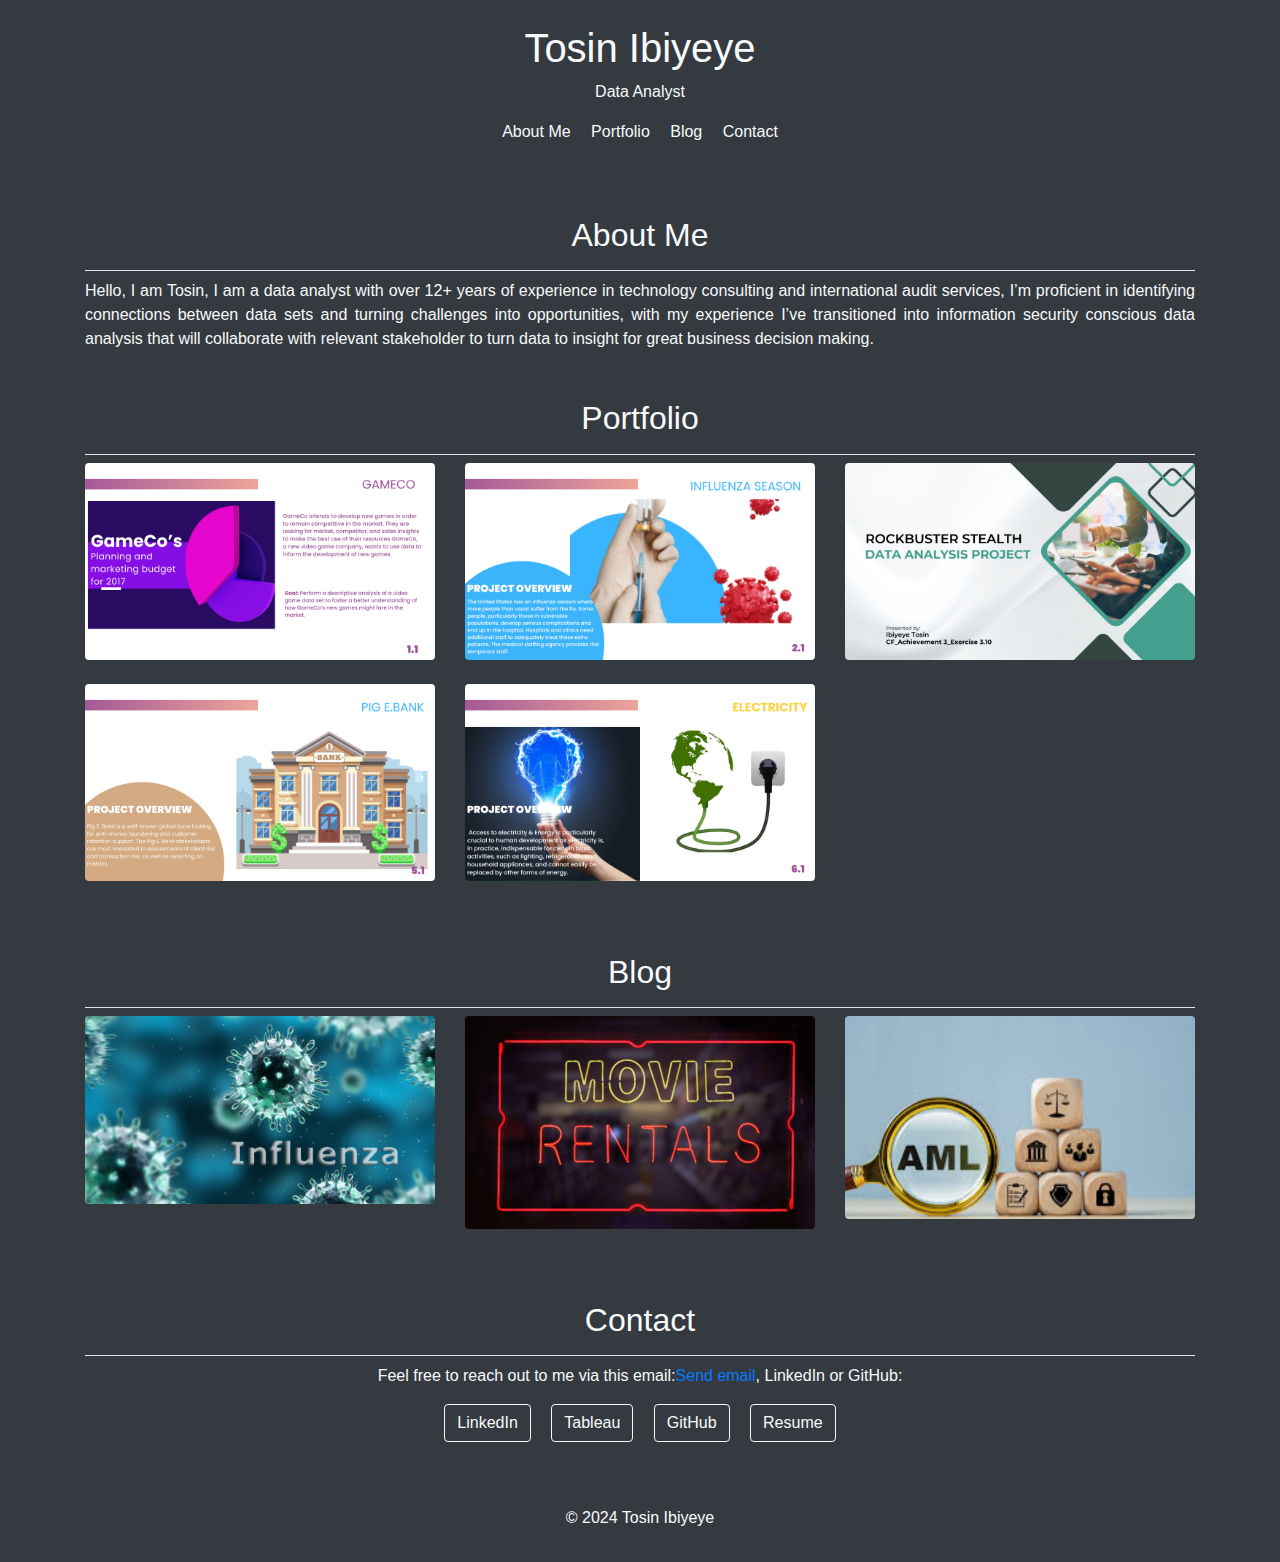
==== index.html @ 5a363a34 "update" ====
<!DOCTYPE html>
<html lang="en">
<head>
    <meta charset="UTF-8">
    <meta name="viewport" content="width=device-width, initial-scale=1.0">
    <link rel="stylesheet" href="styles.css">
    <link href="https://stackpath.bootstrapcdn.com/bootstrap/4.5.2/css/bootstrap.min.css" rel="stylesheet">
    <title>Tosin Ibiyeye - Data Analyst</title>
</head>
<body class="bg-dark text-light">
    <header class="bg-dark text-center py-4">
        <h1>Tosin Ibiyeye</h1>
        <p>Data Analyst</p>
        <nav>
            <a href="#about" class="text-light mx-2">About Me</a>
            <a href="#portfolio" class="text-light mx-2">Portfolio</a>
            <a href="#blog" class="text-light mx-2">Blog</a>
            <a href="#contact" class="text-light mx-2">Contact</a>
        </nav>
    </header>

    <div class="container my-5">
        <section id="about">
            <h2 class="section-title text-center border-bottom pb-3">About Me</h2>
            <p class="text-justify">Hello, I am Tosin, I am a data analyst with over 12+ years of experience in technology consulting and international audit services, I’m proficient in identifying connections between data sets and turning challenges into opportunities, with my experience I’ve transitioned into information security conscious data analysis that will collaborate with relevant stakeholder to turn data to insight for great business decision making.</p>
        </section>

        <section id="portfolio" class="my-5">
            <h2 class="section-title text-center border-bottom pb-3">Portfolio</h2>
            <div class="row">
                <!-- Add your portfolio images here -->
                <div class="col-md-4 mb-4">
                    <a href="https://github.com/Tosinibiyeye/GameCo-/blob/main/final_presentation_slide/CF_Project_Portfolio_Exercise%205.8_Ibiyeye_Tosin%20(4).pdf" target="_blank">
                        <img src="img/GAMECO.png" class="img-fluid rounded zoomable" alt="Portfolio Image 2">
                    </a>
                </div>
                <div class="col-md-4 mb-4">
                    <a href="https://github.com/Tosinibiyeye/Influenza_Season/blob/main/Final_Report_%20to_Client/CF_Project_Portfolio_Exercise%205.8_Ibiyeye_Tosin%20(3).pdf" target="_blank">
                        <img src="img/Influenza Season .png" class="img-fluid rounded zoomable" alt="Portfolio Image 3">
                    </a>
                </div>
                <div class="col-md-4 mb-4">
                    <a href="https://github.com/Tosinibiyeye/Rockbuster_Stealth/blob/main/Final_Report_%20to_Client/Presenting%20SQL%20Results_Ibiyeye%20Tosin_CF_Exercise_3.10.pdf" target="_blank">
                        <img src="img/1.jpg" class="img-fluid rounded zoomable" alt="Portfolio Image 1">
                    </a>
                </div>
                <div class="col-md-4 mb-4">
                    <a href="https://github.com/Tosinibiyeye/Pig.E_Bank_Money_Laundering_Model/blob/main/04_Sent%20to%20Client/Pig%20E.Bank_Ibiyeye_Tosin%20.pdf" target="_blank">
                        <img src="img/Pig E.Bank .png" class="img-fluid rounded zoomable" alt="Portfolio Image 5">
                    </a>
                </div>
                <div class="col-md-4 mb-4">
                    <a href="https://github.com/Tosinibiyeye/AcesstoElectricity/blob/main/4_Sent_to_client/Access_to%20Electricity_Ibiyeye_Tosin%20.pdf" target="_blank">
                        <img src="img/Electricity .png" class="img-fluid rounded zoomable" alt="Portfolio Image 6">
                    </a>
                    
                </div>
            </div>
        </section>

        <section id="blog" class="my-5">
            <h2 class="section-title text-center border-bottom pb-3">Blog</h2>
            <div class="row">
                <!-- Add your blog images here -->
                <div class="col-md-4 mb-4">
                    <a href="https://github.com/Tosinibiyeye/Influenza_Season/blob/main/README.md" target="_blank">
                        <img src="img/flu .png" class="img-fluid rounded zoomable" alt="Portfolio Image 3"></a>
                </div>
                <div class="col-md-4 mb-4">
                    <a href="https://github.com/Tosinibiyeye/Rockbuster_Stealth/blob/main/README.md" target="_blank">
                        <img src="img/movies rental .png" class="img-fluid rounded zoomable" alt="Portfolio Image 3"> </a>
                </div>
                <div class="col-md-4 mb-4">
                    <a href="https://github.com/Tosinibiyeye/Pig.E_Bank_Money_Laundering_Model/blob/main/README.md" target="_blank">
                        <img src="img/aml .png" class="img-fluid rounded zoomable" alt="Portfolio Image 3"></a>
                </div>
            </div>
        </section>

        <section id="contact" class="my-5">
            <h2 class="section-title text-center border-bottom pb-3">Contact</h2>
            <div class="text-center">
                <p>Feel free to reach out to me via this email:<a href="tosinibiyeye@gmail.com">Send email</a>, LinkedIn or GitHub:</p>
                <p>
                    <a href="https://www.linkedin.com/in/tosinibiyeye" target="_blank" class="btn btn-outline-light mx-2">LinkedIn</a>
                    <a href="https://public.tableau.com/app/profile/tosin.ibiyeye/vizzes" target="_blank" class="btn btn-outline-light mx-2">Tableau</a>
                    <a href="https://github.com/Tosinibiyeye" target="_blank" class="btn btn-outline-light mx-2">GitHub</a>
                    <a href="https://drive.google.com/file/d/1gVnqnaPZcZ-Ct9Z4pOPex_vePKIybKvU/view?usp=sharing" target="_blank" class="btn btn-outline-light mx-2">Resume</a>
                </p>
            </div>
        </section>
    </div>

    <footer class="bg-dark text-center py-3">
        <p>&copy; 2024 Tosin Ibiyeye</p>
    </footer>

    <script src="https://code.jquery.com/jquery-3.5.1.slim.min.js"></script>
    <script src="https://cdn.jsdelivr.net/npm/@popperjs/core@2.5.4/dist/umd/popper.min.js"></script>
    <script src="https://stackpath.bootstrapcdn.com/bootstrap/4.5.2/js/bootstrap.min.js"></script>
</body>
</html>
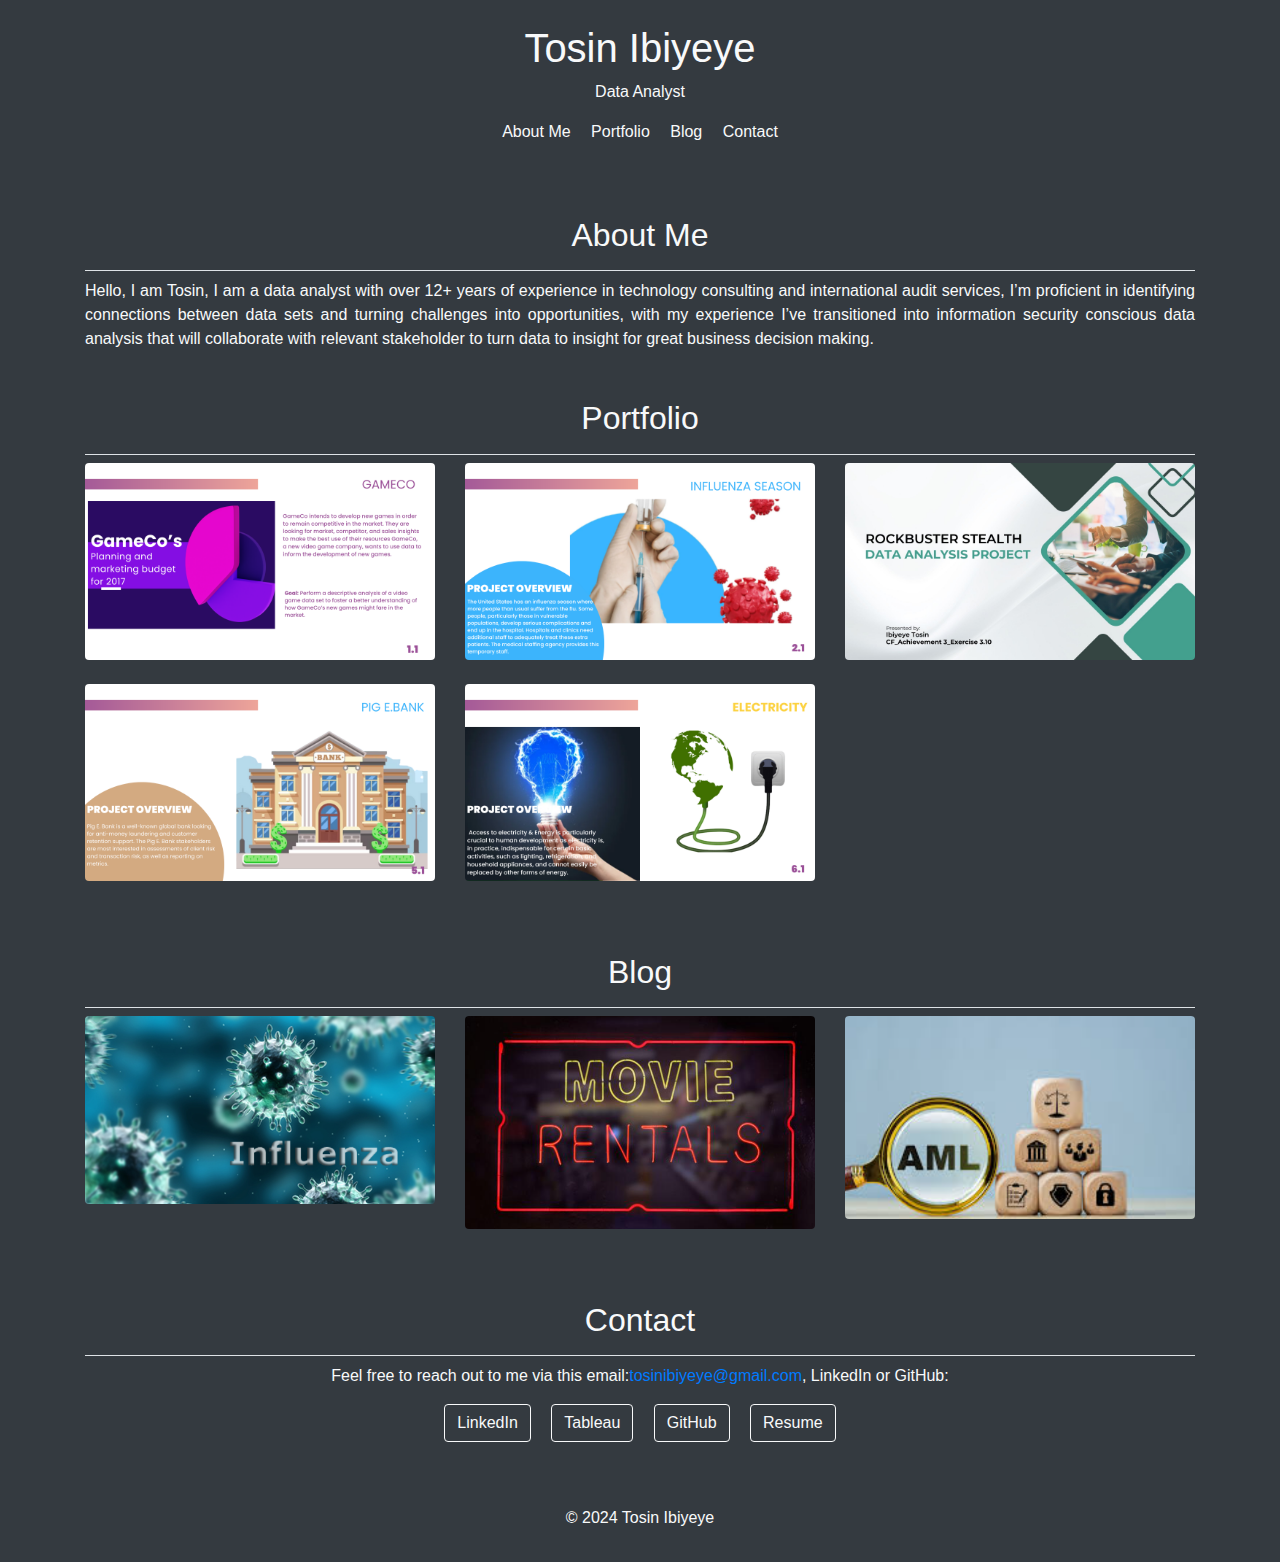
==== commit faea166b: "email update" ====
--- a/index.html
+++ b/index.html
@@ -80,7 +80,7 @@
         <section id="contact" class="my-5">
             <h2 class="section-title text-center border-bottom pb-3">Contact</h2>
             <div class="text-center">
-                <p>Feel free to reach out to me via this email:<a href="tosinibiyeye@gmail.com">Send email</a>, LinkedIn or GitHub:</p>
+                <p>Feel free to reach out to me via this email:<a href="tosinibiyeye@gmail.com">tosinibiyeye@gmail.com</a>, LinkedIn or GitHub:</p>
                 <p>
                     <a href="https://www.linkedin.com/in/tosinibiyeye" target="_blank" class="btn btn-outline-light mx-2">LinkedIn</a>
                     <a href="https://public.tableau.com/app/profile/tosin.ibiyeye/vizzes" target="_blank" class="btn btn-outline-light mx-2">Tableau</a>
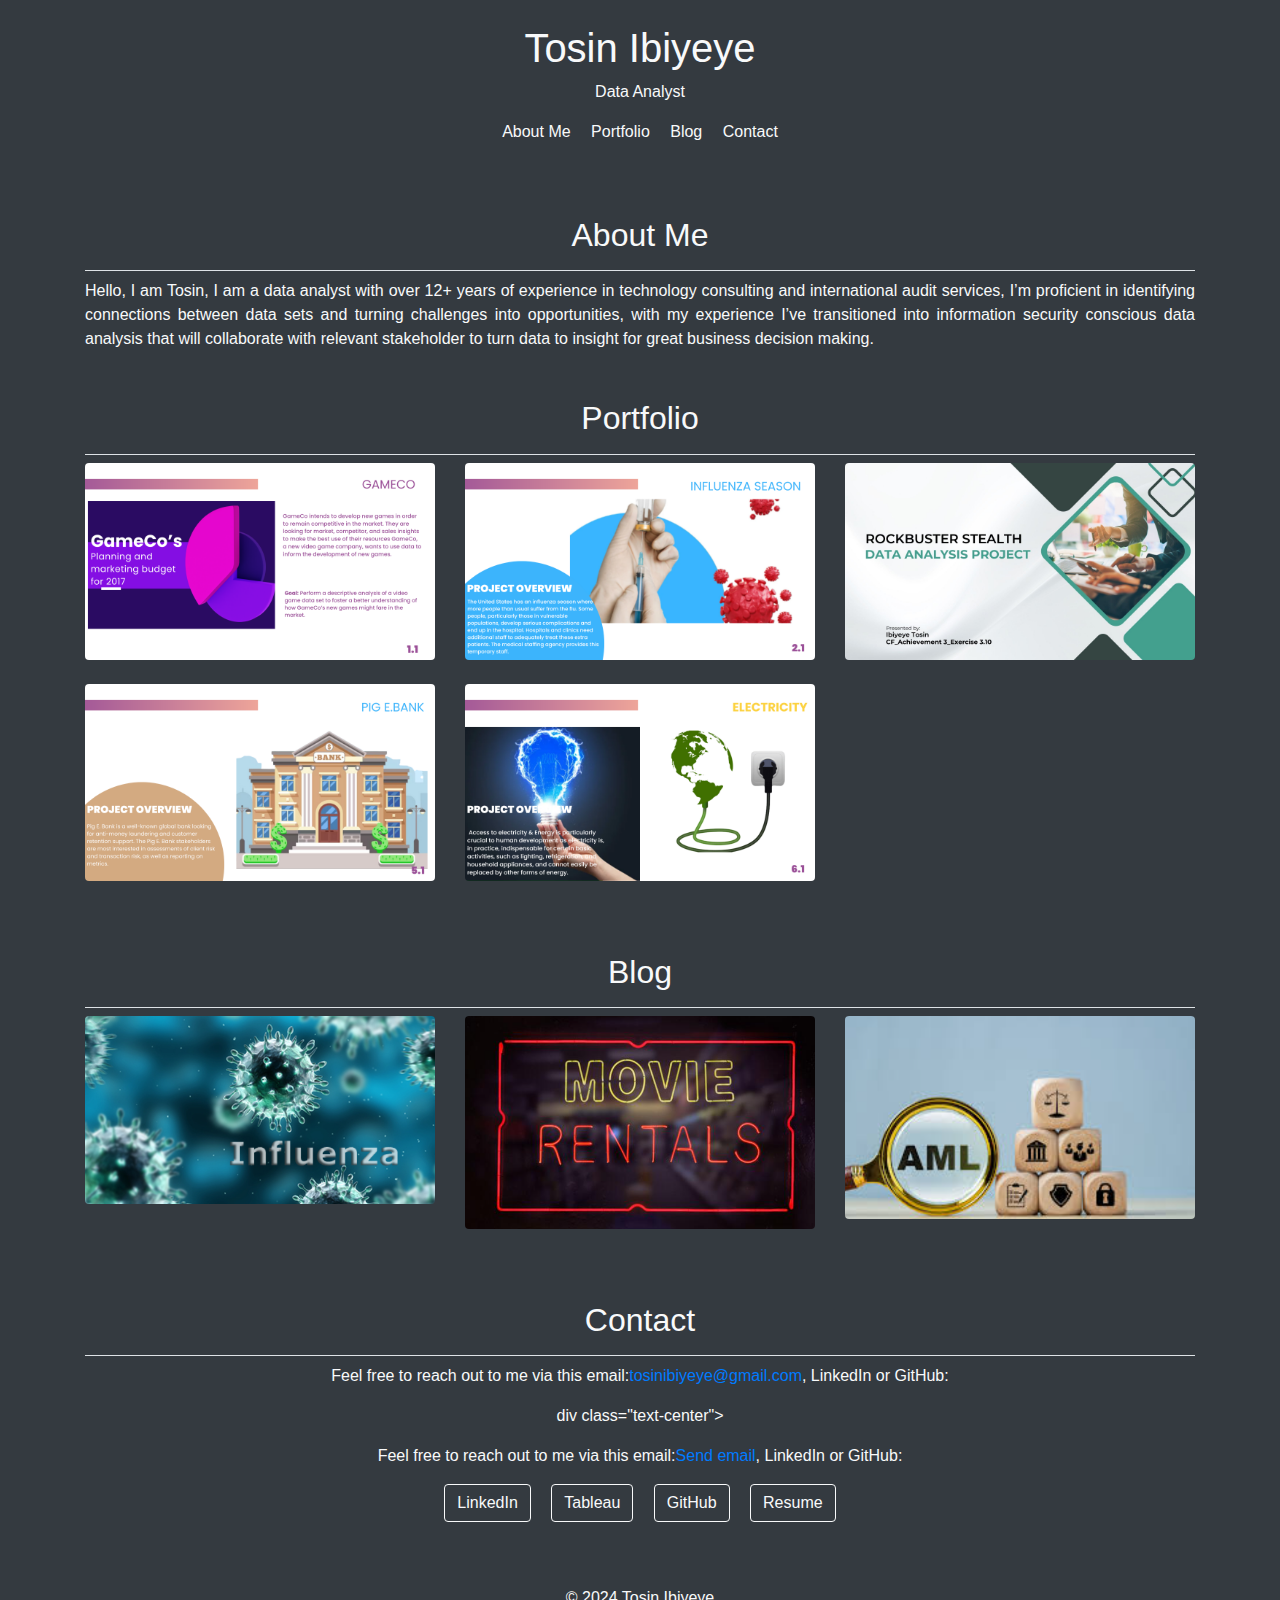
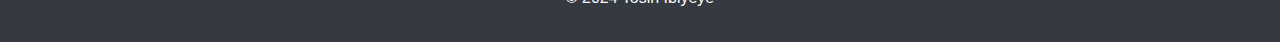
==== commit 580a20cc: "email update" ====
--- a/index.html
+++ b/index.html
@@ -82,6 +82,9 @@
             <div class="text-center">
                 <p>Feel free to reach out to me via this email:<a href="tosinibiyeye@gmail.com">tosinibiyeye@gmail.com</a>, LinkedIn or GitHub:</p>
                 <p>
+                    div class="text-center">
+                <p>Feel free to reach out to me via this email:<a href="mailto:someone@example.com">Send email</a>, LinkedIn or GitHub:</p>
+                <p>
                     <a href="https://www.linkedin.com/in/tosinibiyeye" target="_blank" class="btn btn-outline-light mx-2">LinkedIn</a>
                     <a href="https://public.tableau.com/app/profile/tosin.ibiyeye/vizzes" target="_blank" class="btn btn-outline-light mx-2">Tableau</a>
                     <a href="https://github.com/Tosinibiyeye" target="_blank" class="btn btn-outline-light mx-2">GitHub</a>
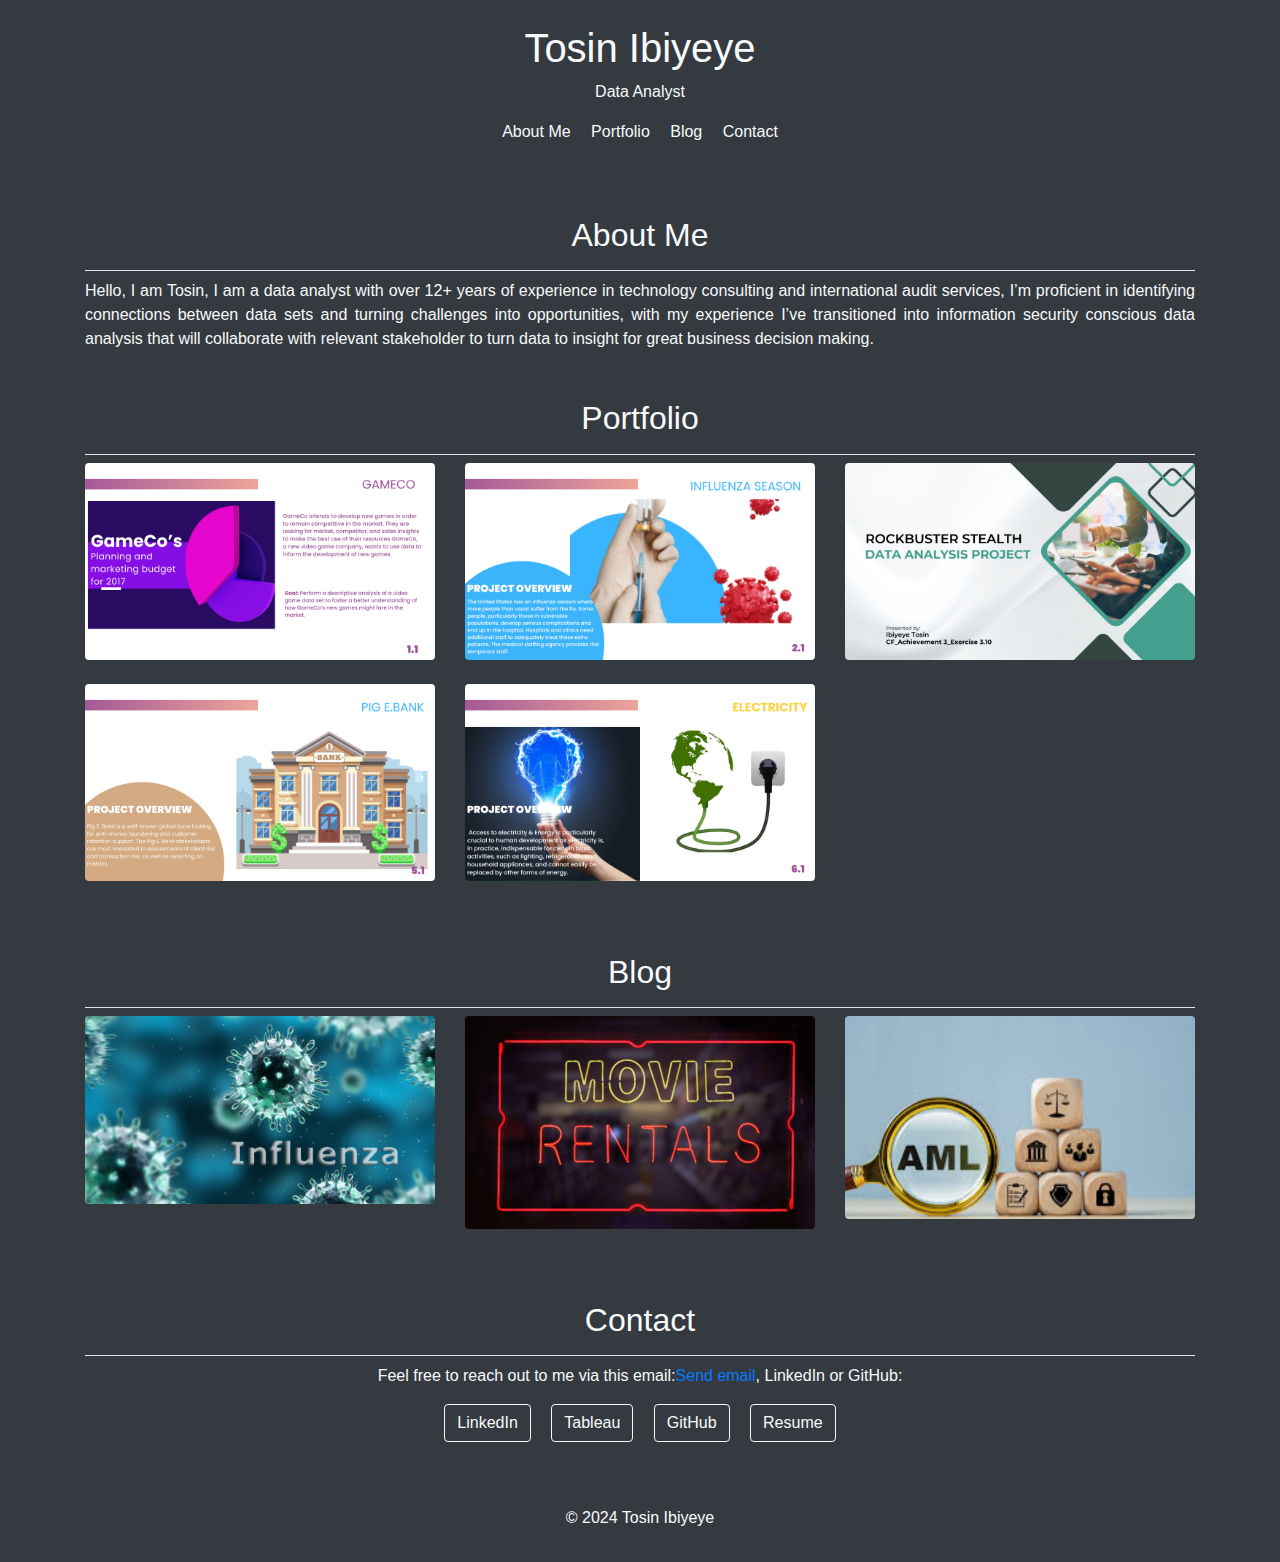
==== commit dc6fc632: "emsil update" ====
--- a/index.html
+++ b/index.html
@@ -80,11 +80,9 @@
         <section id="contact" class="my-5">
             <h2 class="section-title text-center border-bottom pb-3">Contact</h2>
             <div class="text-center">
-                <p>Feel free to reach out to me via this email:<a href="tosinibiyeye@gmail.com">tosinibiyeye@gmail.com</a>, LinkedIn or GitHub:</p>
+                <p>Feel free to reach out to me via this email:<a href="mailto:tosinibiyeye@gmail.com">Send email</a>, LinkedIn or GitHub:</p>
                 <p>
-                    div class="text-center">
-                <p>Feel free to reach out to me via this email:<a href="mailto:someone@example.com">Send email</a>, LinkedIn or GitHub:</p>
-                <p>
+            
                     <a href="https://www.linkedin.com/in/tosinibiyeye" target="_blank" class="btn btn-outline-light mx-2">LinkedIn</a>
                     <a href="https://public.tableau.com/app/profile/tosin.ibiyeye/vizzes" target="_blank" class="btn btn-outline-light mx-2">Tableau</a>
                     <a href="https://github.com/Tosinibiyeye" target="_blank" class="btn btn-outline-light mx-2">GitHub</a>
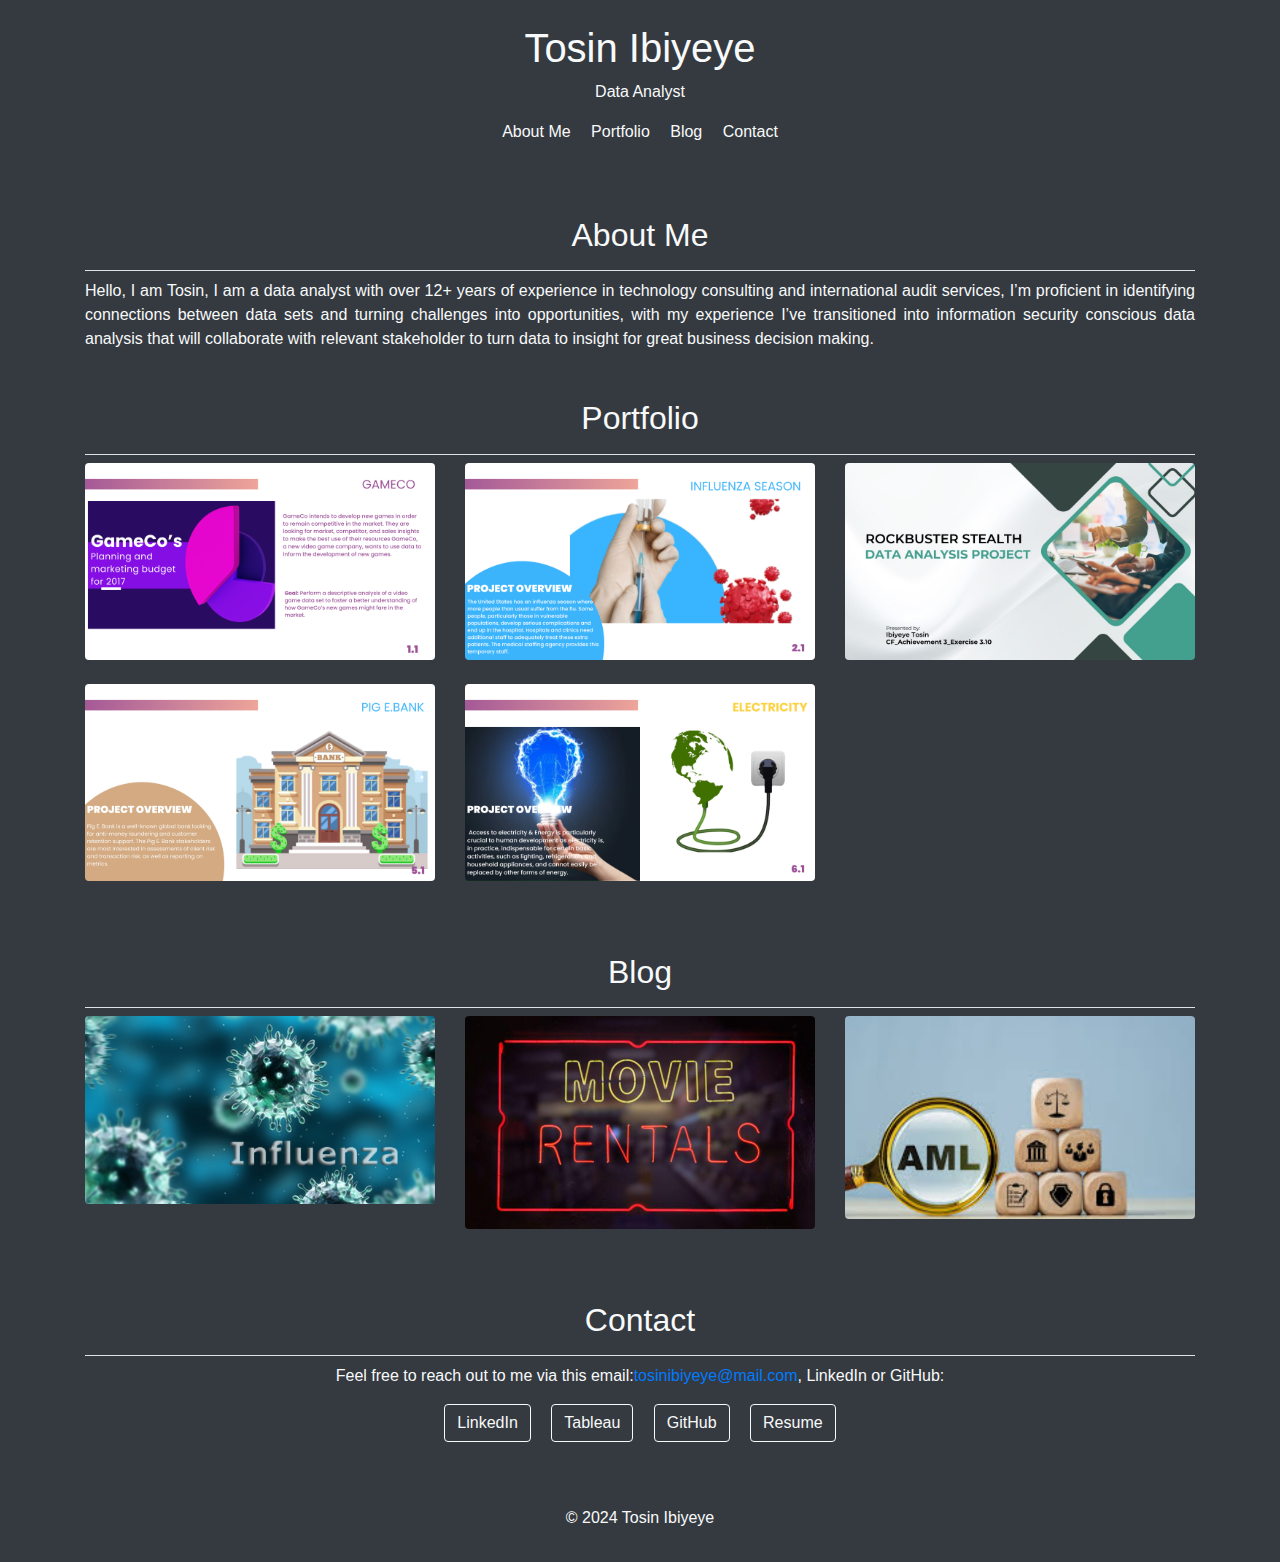
==== commit c76bf3f0: "email update" ====
--- a/index.html
+++ b/index.html
@@ -80,7 +80,7 @@
         <section id="contact" class="my-5">
             <h2 class="section-title text-center border-bottom pb-3">Contact</h2>
             <div class="text-center">
-                <p>Feel free to reach out to me via this email:<a href="mailto:tosinibiyeye@gmail.com">Send email</a>, LinkedIn or GitHub:</p>
+                <p>Feel free to reach out to me via this email:<a href="mailto:tosinibiyeye@gmail.com">tosinibiyeye@mail.com</a>, LinkedIn or GitHub:</p>
                 <p>
             
                     <a href="https://www.linkedin.com/in/tosinibiyeye" target="_blank" class="btn btn-outline-light mx-2">LinkedIn</a>
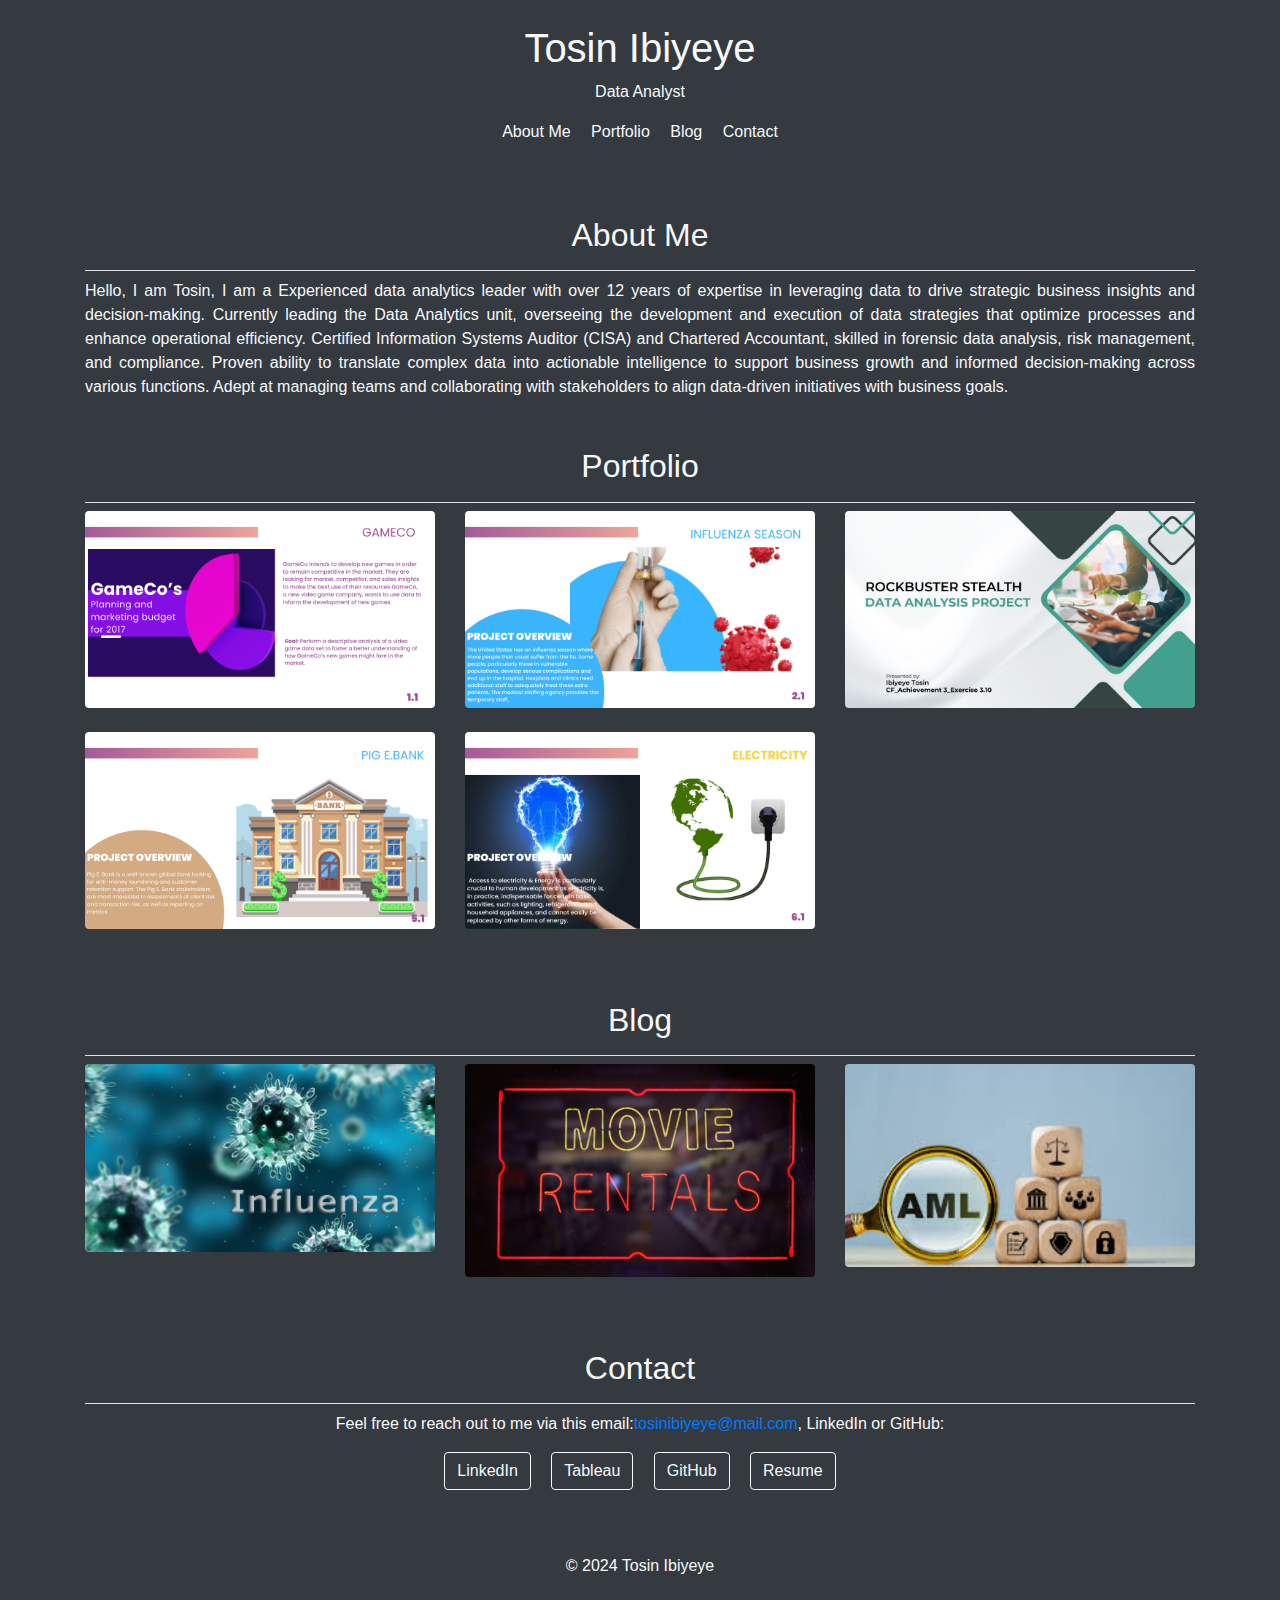
==== commit a0ce0a72: "about me update" ====
--- a/index.html
+++ b/index.html
@@ -22,7 +22,7 @@
     <div class="container my-5">
         <section id="about">
             <h2 class="section-title text-center border-bottom pb-3">About Me</h2>
-            <p class="text-justify">Hello, I am Tosin, I am a data analyst with over 12+ years of experience in technology consulting and international audit services, I’m proficient in identifying connections between data sets and turning challenges into opportunities, with my experience I’ve transitioned into information security conscious data analysis that will collaborate with relevant stakeholder to turn data to insight for great business decision making.</p>
+            <p class="text-justify">Hello, I am Tosin, I am a Experienced data analytics leader with over 12 years of expertise in leveraging data to drive strategic business insights and decision-making. Currently leading the Data Analytics unit, overseeing the development and execution of data strategies that optimize processes and enhance operational efficiency. Certified Information Systems Auditor (CISA) and Chartered Accountant, skilled in forensic data analysis, risk management, and compliance. Proven ability to translate complex data into actionable intelligence to support business growth and informed decision-making across various functions. Adept at managing teams and collaborating with stakeholders to align data-driven initiatives with business goals.</p>
         </section>
 
         <section id="portfolio" class="my-5">
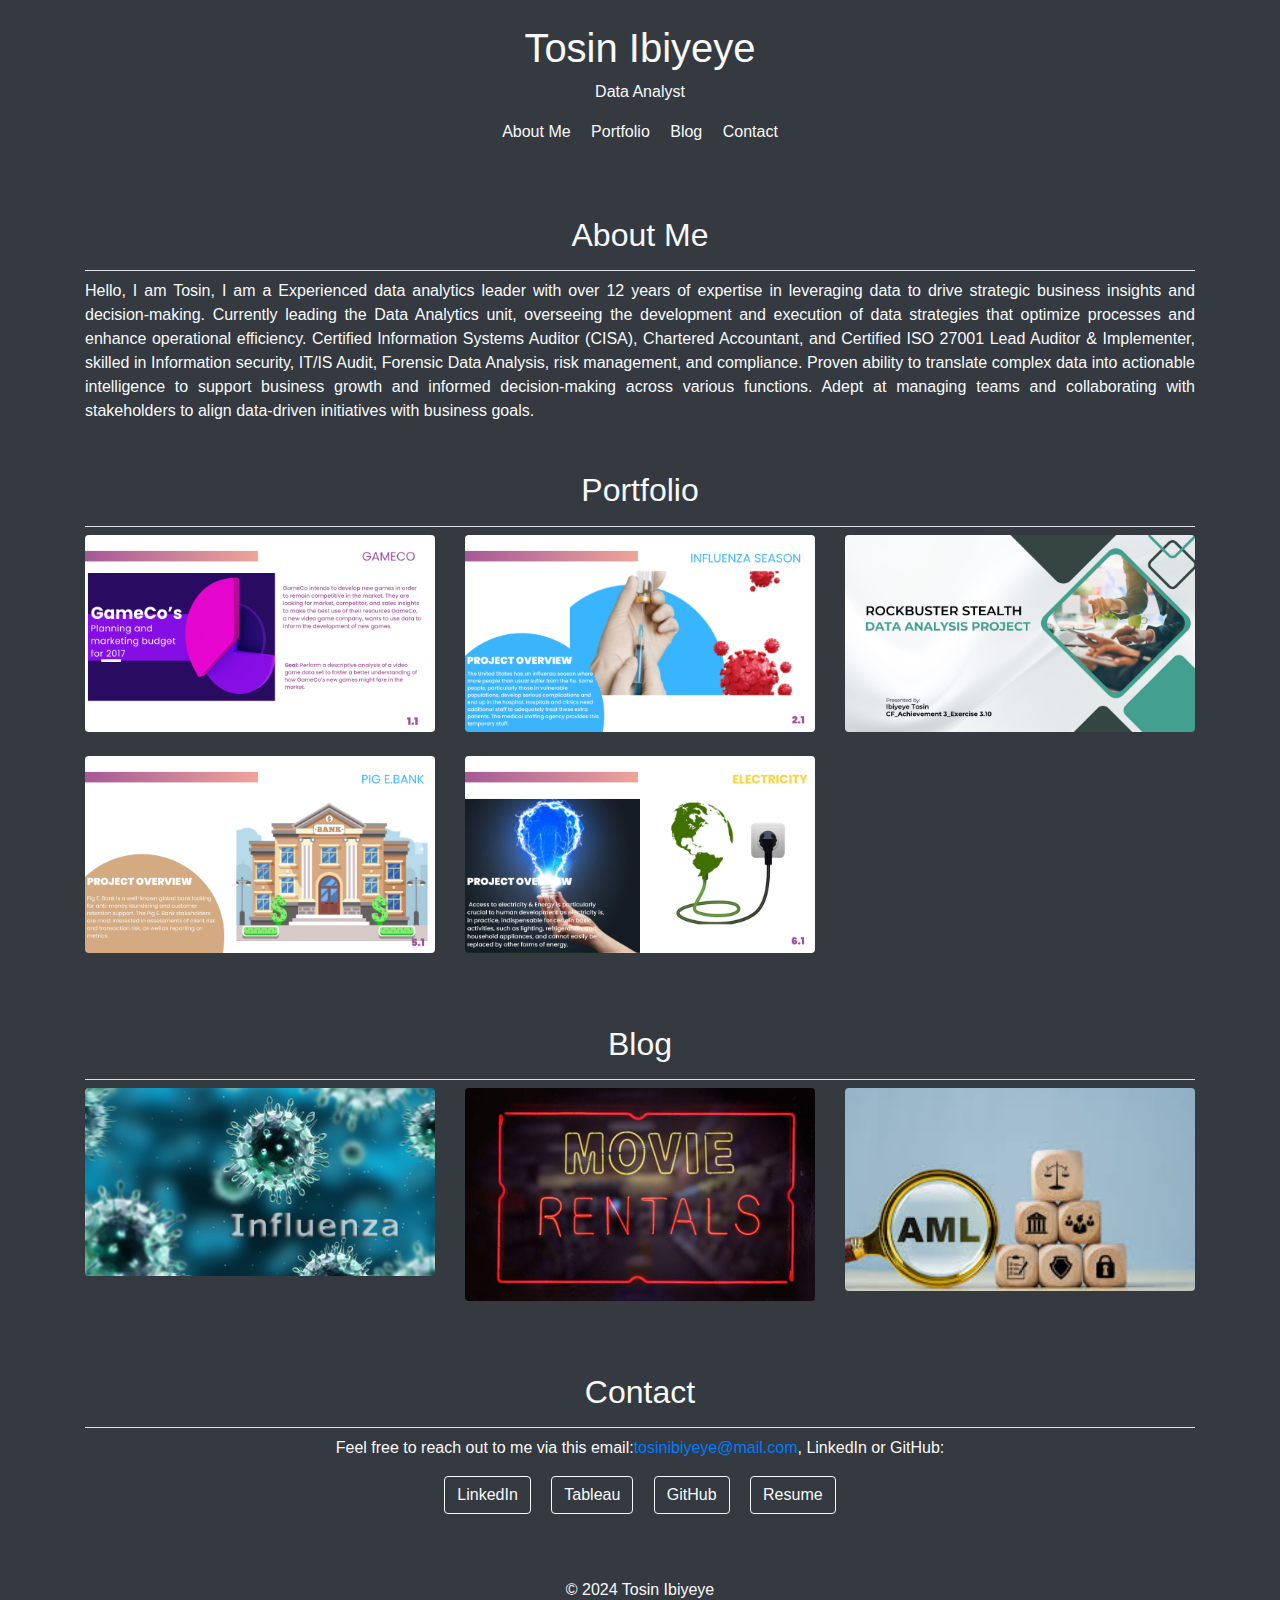
==== commit ed1f54c7: "About me update" ====
--- a/index.html
+++ b/index.html
@@ -22,7 +22,7 @@
     <div class="container my-5">
         <section id="about">
             <h2 class="section-title text-center border-bottom pb-3">About Me</h2>
-            <p class="text-justify">Hello, I am Tosin, I am a Experienced data analytics leader with over 12 years of expertise in leveraging data to drive strategic business insights and decision-making. Currently leading the Data Analytics unit, overseeing the development and execution of data strategies that optimize processes and enhance operational efficiency. Certified Information Systems Auditor (CISA) and Chartered Accountant, skilled in forensic data analysis, risk management, and compliance. Proven ability to translate complex data into actionable intelligence to support business growth and informed decision-making across various functions. Adept at managing teams and collaborating with stakeholders to align data-driven initiatives with business goals.</p>
+            <p class="text-justify">Hello, I am Tosin, I am a Experienced data analytics leader with over 12 years of expertise in leveraging data to drive strategic business insights and decision-making. Currently leading the Data Analytics unit, overseeing the development and execution of data strategies that optimize processes and enhance operational efficiency. Certified Information Systems Auditor (CISA), Chartered Accountant, and Certified ISO 27001 Lead Auditor & Implementer, skilled in Information security, IT/IS Audit, Forensic Data Analysis, risk management, and compliance. Proven ability to translate complex data into actionable intelligence to support business growth and informed decision-making across various functions. Adept at managing teams and collaborating with stakeholders to align data-driven initiatives with business goals.</p>
         </section>
 
         <section id="portfolio" class="my-5">
